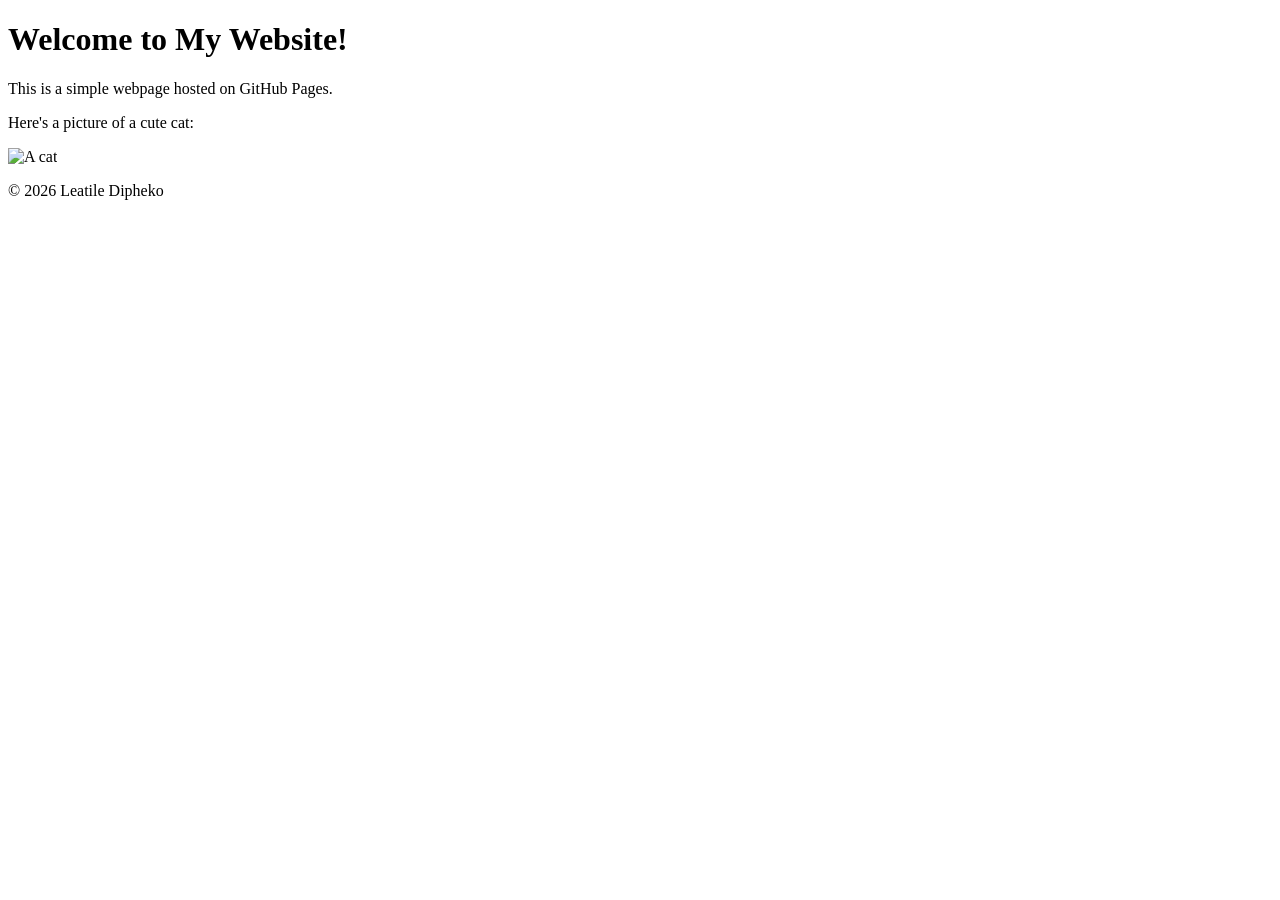
==== index.html @ f86eecaa "Set image to medium size" ====
<!DOCTYPE html>

<html lang="en">

<head>

<meta charset="UTF-8">

<meta name="viewport" content="width=device-width, initial-scale=1.0">

<title>My First GitHub Page</title>

</head>

<body>

<header>

<h1>Welcome to My Website!</h1>

</header>


<main>

<p>This is a simple webpage hosted on GitHub Pages.</p>

<p>Here's a picture of a cute cat:</p>
<img src="https://upload.wikimedia.org/wikipedia/commons/3/3a/Cat03.jpg" alt="A cat" width=" 300">


<p> 

</main>

<footer>

<p>&copy; 2026 Leatile Dipheko</p>

</footer>

</body>

</html>
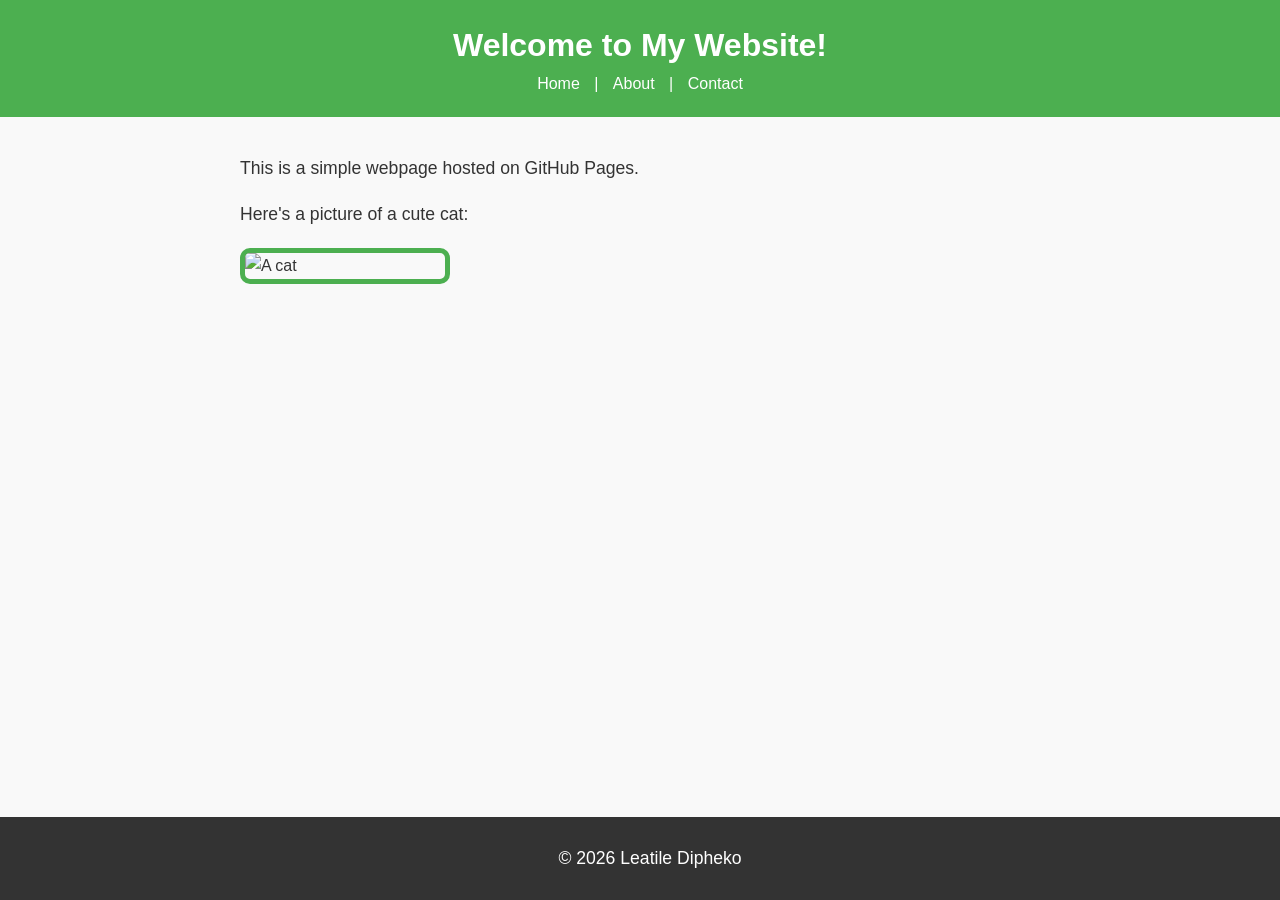
==== commit 80e418e5: "Added CSS3 styling to the website" ====
--- a/index.html
+++ b/index.html
@@ -10,6 +10,8 @@
 
 <title>My First GitHub Page</title>
 
+<link rel="stylesheet" href="styles.css">
+
 </head>
 
 <body>
@@ -17,6 +19,16 @@
 <header>
 
 <h1>Welcome to My Website!</h1>
+
+<nav>
+
+<a href="index.html">Home</a> |
+
+<a href="about.html">About</a> |
+
+<a href="contact.html">Contact</a>
+
+</nav>
 
 </header>
 
@@ -26,7 +38,7 @@
 <p>This is a simple webpage hosted on GitHub Pages.</p>
 
 <p>Here's a picture of a cute cat:</p>
-<img src="https://upload.wikimedia.org/wikipedia/commons/3/3a/Cat03.jpg" alt="A cat" width=" 300">
+<img src="https://upload.wikimedia.org/wikipedia/commons/3/3a/Cat03.jpg" alt="A cat" width=" 200">
 
 
 <p> 
--- a/styles.css
+++ b/styles.css
@@ -0,0 +1,131 @@
+body {
+
+font-family: Arial, sans-serif;
+
+color: #333;
+
+background-color: #f9f9f9;
+
+margin: 0;
+
+padding: 0;
+
+line-height: 1.6;
+
+}
+
+header {
+
+background-color: #4CAF50;
+
+color: white;
+
+padding: 20px;
+
+text-align: center;
+
+}
+
+
+header h1 {
+
+margin: 0;
+
+}
+
+
+nav a {
+
+color: white;
+
+text-decoration: none;
+
+margin: 0 10px;
+
+}
+
+
+nav a:hover {
+
+text-decoration: underline;
+
+}
+
+main {
+
+padding: 20px;
+
+max-width: 800px;
+
+margin: 0 auto;
+
+}
+
+
+main img {
+
+max-width: 100%;
+
+height: auto;
+
+display: block;
+
+margin: 20px 0;
+
+}
+
+footer {
+
+background-color: #333;
+
+color: white;
+
+text-align: center;
+
+padding: 10px;
+
+position: fixed;
+
+bottom: 0;
+
+width: 100%;
+
+}
+
+p {
+
+font-size: 1.1em;
+
+}
+
+
+a {
+
+color: #4CAF50;
+
+text-decoration: none;
+
+}
+
+
+a:hover {
+
+text-decoration: underline;
+
+}
+
+img {
+
+border: 5px solid #4CAF50;
+
+border-radius: 10px;
+
+}
+
+main a[href^="mailto:"] {
+
+color: #ff5722;
+
+font-weight: bold;
+
+}
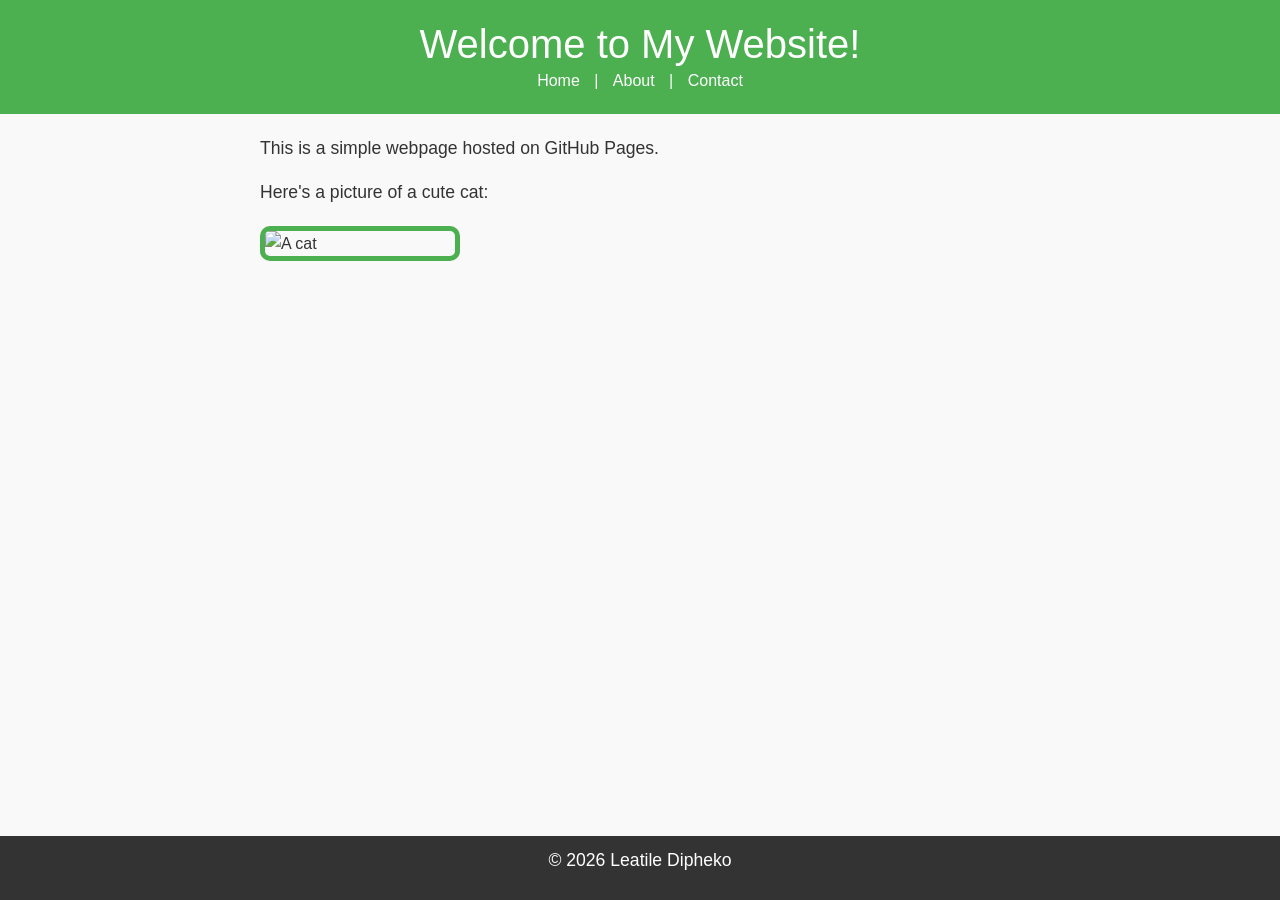
==== commit 4d13facf: "Added CSS3 styling to the website" ====
--- a/index.html
+++ b/index.html
@@ -9,6 +9,10 @@
 <meta name="viewport" content="width=device-width, initial-scale=1.0">
 
 <title>My First GitHub Page</title>
+
+<!-- Bootstrap CSS -->
+
+<link href="https://cdn.jsdelivr.net/npm/bootstrap@5.3.0/dist/css/bootstrap.min.css" rel="stylesheet">
 
 <link rel="stylesheet" href="styles.css">
 
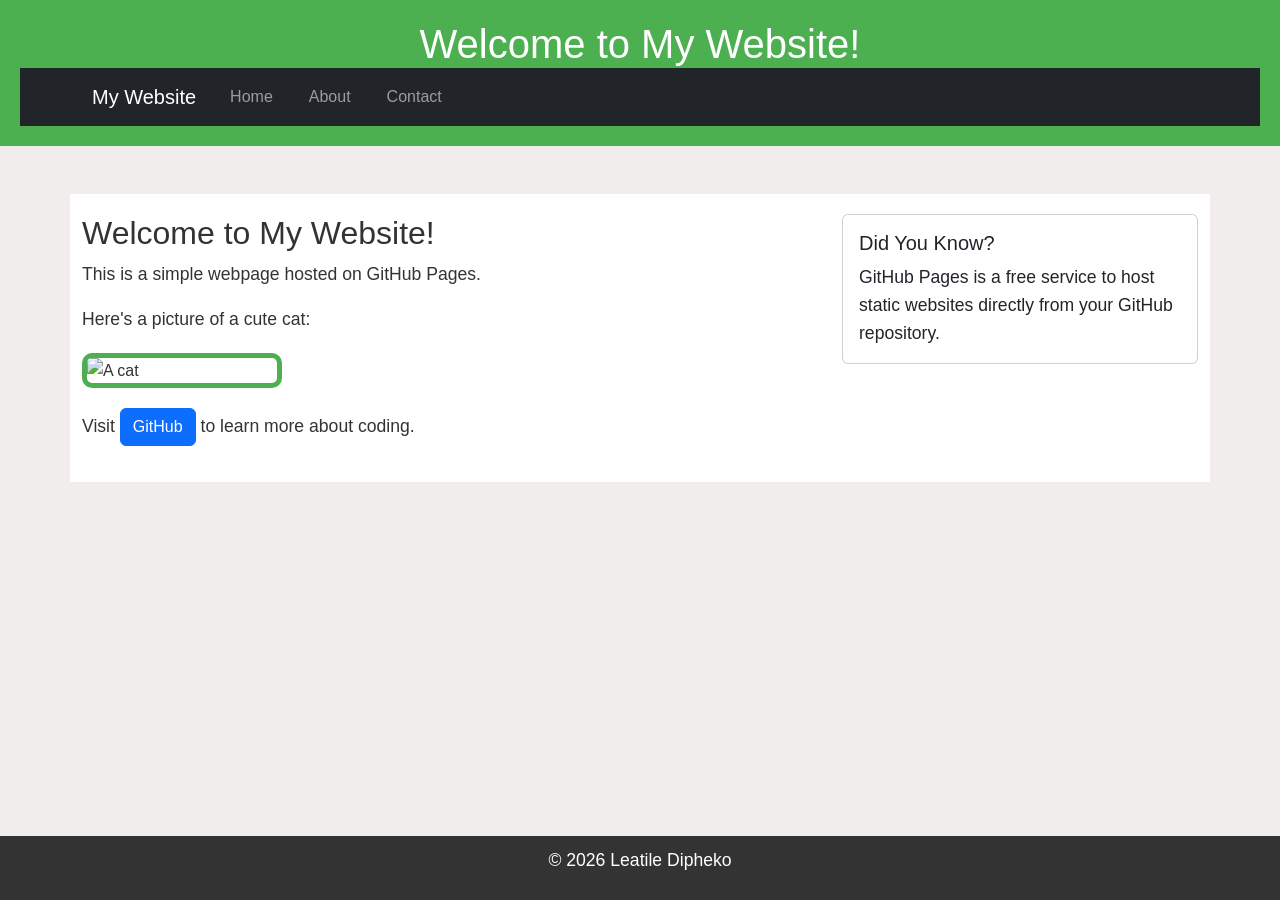
==== commit 2701c179: "Added Bootstrap framework for styling and layout" ====
--- a/index.html
+++ b/index.html
@@ -24,28 +24,84 @@
 
 <h1>Welcome to My Website!</h1>
 
-<nav>
+<nav class="navbar navbar-expand-lg navbar-dark bg-dark">
 
-<a href="index.html">Home</a> |
+<div class="container">
 
-<a href="about.html">About</a> |
+<a class="navbar-brand" href="index.html">My Website</a>
 
-<a href="contact.html">Contact</a>
+<button class="navbar-toggler" type="button" data-bs-toggle="collapse" data-bs-target="#navbarNav">
+
+<span class="navbar-toggler-icon"></span>
+
+</button>
+
+<div class="collapse navbar-collapse" id="navbarNav">
+
+<ul class="navbar-nav">
+
+<li class="nav-item">
+
+<a class="nav-link" href="index.html">Home</a>
+
+</li>
+
+<li class="nav-item">
+
+<a class="nav-link" href="about.html">About</a>
+
+</li>
+
+<li class="nav-item">
+
+<a class="nav-link" href="contact.html">Contact</a>
+
+</li>
+
+</ul>
+
+</div>
+
+</div>
 
 </nav>
 
 </header>
 
 
-<main>
+<main class="container my-5">
+  
+    <div class="row">
 
-<p>This is a simple webpage hosted on GitHub Pages.</p>
+        <div class="col-md-8">
 
-<p>Here's a picture of a cute cat:</p>
-<img src="https://upload.wikimedia.org/wikipedia/commons/3/3a/Cat03.jpg" alt="A cat" width=" 200">
+           <h2>Welcome to My Website!</h2>
+           <p>This is a simple webpage hosted on GitHub Pages.</p>
+           <p>Here's a picture of a cute cat:</p>
+           <img src="https://upload.wikimedia.org/wikipedia/commons/3/3a/Cat03.jpg" alt="A cat" width=" 200">
 
+           <p class="mt-3">Visit <a href="https://github.com" class="btn btn-primary">GitHub</a> to learn more about coding.</p>
 
-<p> 
+</div>
+
+<div class="col-md-4">
+
+<div class="card">
+
+<div class="card-body">
+
+<h5 class="card-title">Did You Know?</h5>
+
+<p class="card-text">GitHub Pages is a free service to host static websites directly from your GitHub repository.</p>
+
+</div>
+
+</div>
+
+</div>
+
+</div>
+
 
 </main>
 
@@ -55,6 +111,12 @@
 
 </footer>
 
+<!-- Bootstrap JS and dependencies -->
+
+<script src="https://cdn.jsdelivr.net/npm/@popperjs/core@2.11.6/dist/umd/popper.min.js"></script>
+
+<script src="https://cdn.jsdelivr.net/npm/bootstrap@5.3.0/dist/js/bootstrap.min.js"></script>
+
 </body>
 
 </html>
--- a/styles.css
+++ b/styles.css
@@ -4,7 +4,7 @@
 
 color: #333;
 
-background-color: #f9f9f9;
+background-color: #f2eded;
 
 margin: 0;
 
@@ -58,6 +58,8 @@
 max-width: 800px;
 
 margin: 0 auto;
+
+background-color: white;
 
 }
 
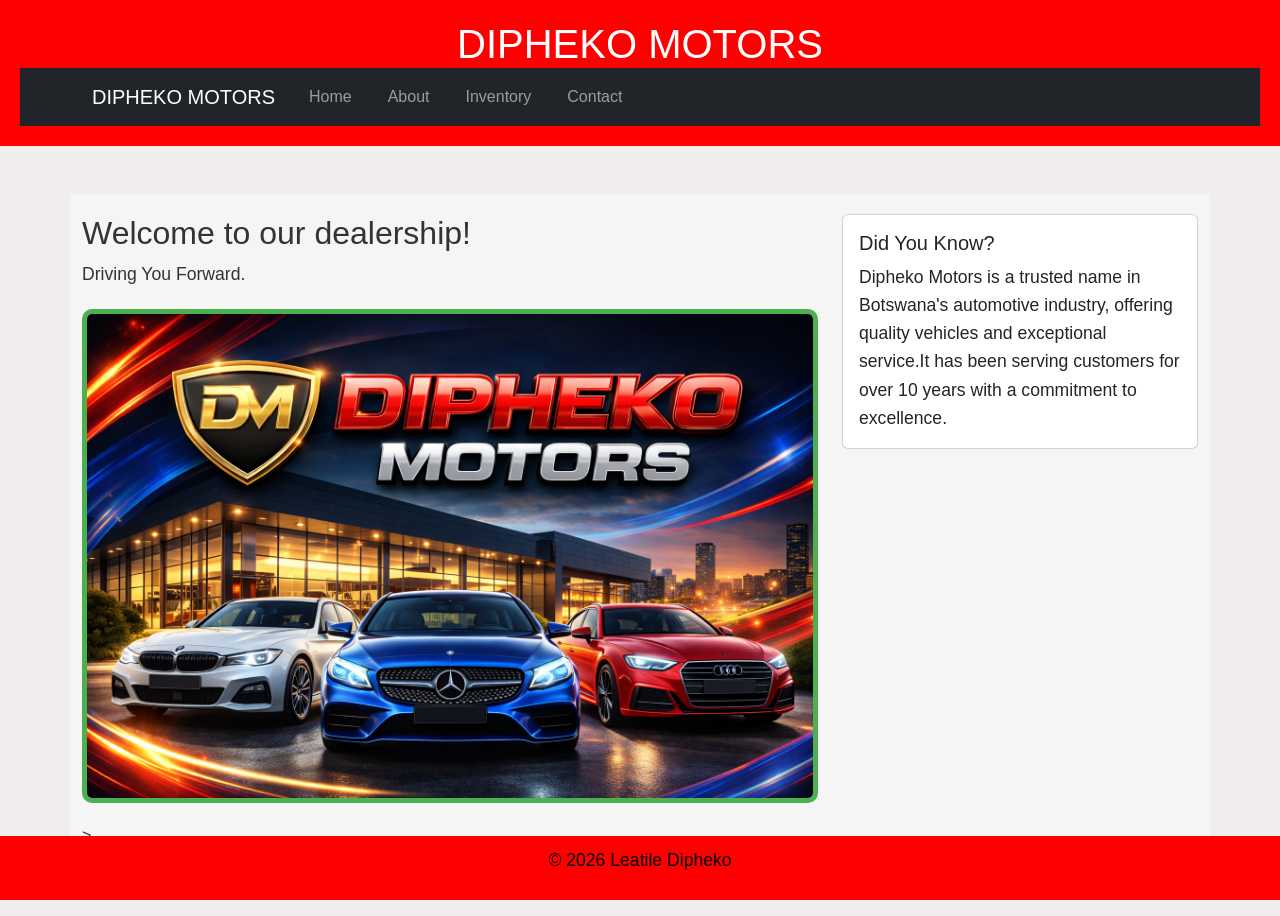
==== commit d6c6f85b: "Updated website" ====
--- a/index.html
+++ b/index.html
@@ -22,13 +22,13 @@
 
 <header>
 
-<h1>Welcome to My Website!</h1>
+<h1>DIPHEKO MOTORS</h1>
 
 <nav class="navbar navbar-expand-lg navbar-dark bg-dark">
 
 <div class="container">
 
-<a class="navbar-brand" href="index.html">My Website</a>
+<a class="navbar-brand" href="index.html">DIPHEKO MOTORS</a>
 
 <button class="navbar-toggler" type="button" data-bs-toggle="collapse" data-bs-target="#navbarNav">
 
@@ -49,6 +49,12 @@
 <li class="nav-item">
 
 <a class="nav-link" href="about.html">About</a>
+
+</li>
+
+</li class="nav-item">
+
+<a class="nav-link" href="inventory.html">Inventory</a>
 
 </li>
 
@@ -75,12 +81,12 @@
 
         <div class="col-md-8">
 
-           <h2>Welcome to My Website!</h2>
-           <p>This is a simple webpage hosted on GitHub Pages.</p>
-           <p>Here's a picture of a cute cat:</p>
-           <img src="https://upload.wikimedia.org/wikipedia/commons/3/3a/Cat03.jpg" alt="A cat" width=" 200">
+           <h2>Welcome to our dealership!</h2>
+           
+           <p>Driving You Forward.</p>
+           <img src="Delearship.png" alt="A dealership company">>
 
-           <p class="mt-3">Visit <a href="https://github.com" class="btn btn-primary">GitHub</a> to learn more about coding.</p>
+           
 
 </div>
 
@@ -92,7 +98,7 @@
 
 <h5 class="card-title">Did You Know?</h5>
 
-<p class="card-text">GitHub Pages is a free service to host static websites directly from your GitHub repository.</p>
+<p class="card-text">Dipheko Motors is a trusted name in Botswana's automotive industry, offering quality vehicles and exceptional service.It has been serving customers for over 10 years with a commitment to excellence.</p>
 
 </div>
 
--- a/styles.css
+++ b/styles.css
@@ -16,7 +16,7 @@
 
 header {
 
-background-color: #4CAF50;
+background-color: #ff0000;
 
 color: white;
 
@@ -59,7 +59,8 @@
 
 margin: 0 auto;
 
-background-color: white;
+background-color: whitesmoke
+
 
 }
 
@@ -70,7 +71,7 @@
 
 height: auto;
 
-display: block;
+display: grid;
 
 margin: 20px 0;
 
@@ -78,9 +79,9 @@
 
 footer {
 
-background-color: #333;
+background-color: red;
 
-color: white;
+color: black;
 
 text-align: center;
 
@@ -103,7 +104,7 @@
 
 a {
 
-color: #4CAF50;
+color:red
 
 text-decoration: none;
 
@@ -126,7 +127,7 @@
 
 main a[href^="mailto:"] {
 
-color: #ff5722;
+color: #000000;
 
 font-weight: bold;
 
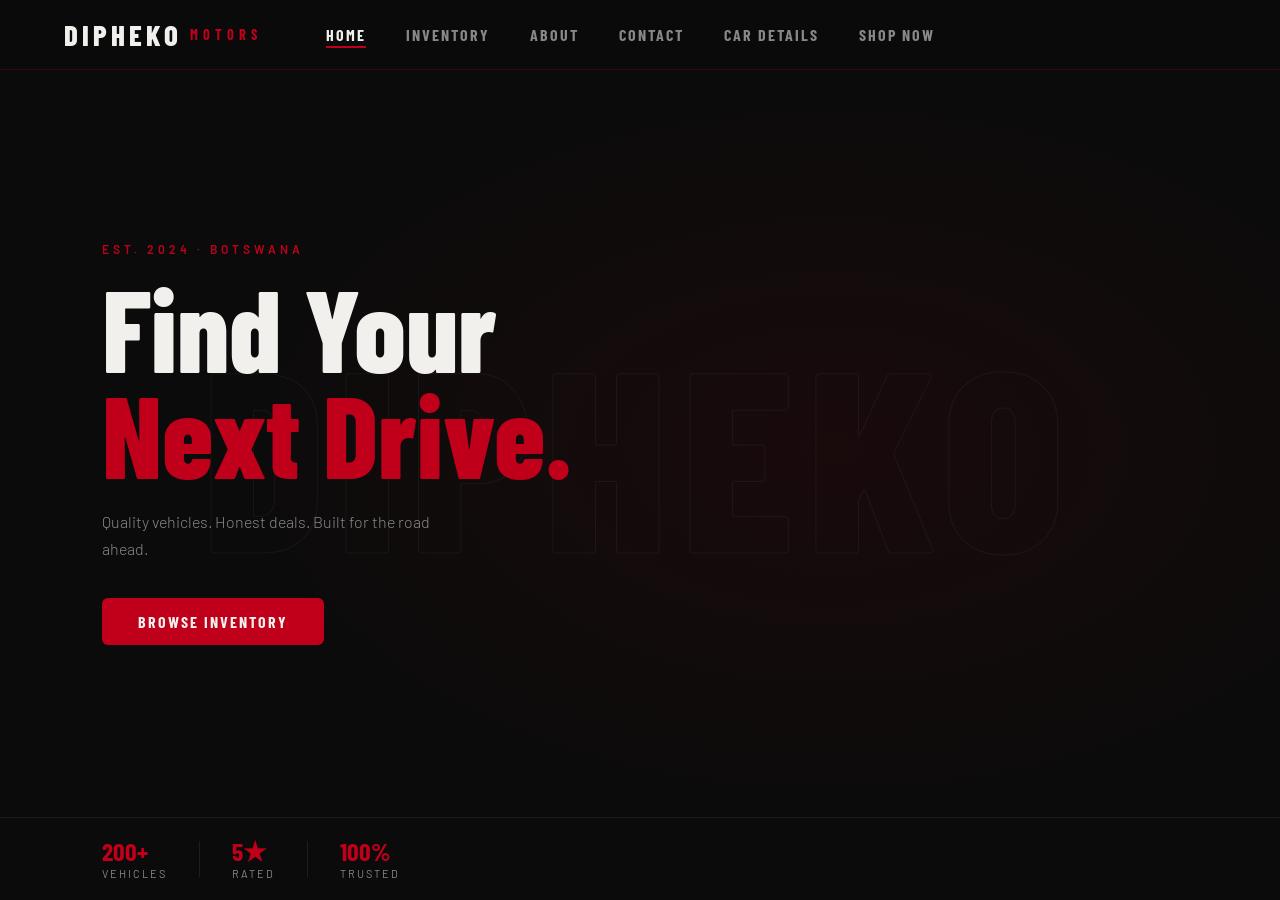
==== commit 574d3cb3: "Update Website" ====
--- a/index.html
+++ b/index.html
@@ -1,129 +1,144 @@
 <!DOCTYPE html>
+<html lang="en">
+<head>
+  <meta charset="UTF-8" />
+  <meta name="viewport" content="width=device-width, initial-scale=1.0"/>
+  <title>Dipheko Motors</title>
+  <link href="https://fonts.googleapis.com/css2?family=Barlow+Condensed:wght@700;800&family=Barlow:wght@300;400&display=swap" rel="stylesheet"/>
+  <style>
+    *, *::before, *::after { box-sizing: border-box; margin: 0; padding: 0; }
+    html, body { height: 100%; font-family: 'Barlow', sans-serif; background: #0b0b0b; color: #f2f0ed; overflow: hidden; }
+    a { text-decoration: none; color: inherit; }
+    ul { list-style: none; }
 
-<html lang="en">
+    nav {
+      position: fixed; top: 0; left: 0; right: 0;
+      height: 70px; z-index: 100;
+      display: flex; align-items: center;
+      padding: 0 5%;
+      background: rgba(11,11,11,0.96);
+      border-bottom: 1px solid rgba(192,0,26,0.25);
+    }
+    .logo-main {
+      font-family: 'Barlow Condensed', sans-serif;
+      font-size: 1.8rem; font-weight: 800; letter-spacing: 4px; color: #f2f0ed;
+    }
+    .logo-sub {
+      font-family: 'Barlow Condensed', sans-serif;
+      font-size: 0.9rem; font-weight: 700; letter-spacing: 5px; color: #c0001a; margin-left: 8px;
+    }
+    .nav-links {
+      display: flex; align-items: center; gap: 2.5rem;
+      margin-left: 4rem;
+    }
+    .nav-links a {
+      font-family: 'Barlow Condensed', sans-serif;
+      font-size: 1rem; font-weight: 700; letter-spacing: 2px;
+      text-transform: uppercase; color: #888;
+      padding-bottom: 4px; position: relative; transition: color 0.2s;
+    }
+    .nav-links a::after {
+      content: ''; position: absolute; bottom: 0; left: 0; right: 0;
+      height: 2px; background: #c0001a; transform: scaleX(0); transition: transform 0.2s;
+    }
+    .nav-links a:hover, .nav-links a.active { color: #f2f0ed; }
+    .nav-links a:hover::after, .nav-links a.active::after { transform: scaleX(1); }
 
-<head>
-
-<meta charset="UTF-8">
-
-<meta name="viewport" content="width=device-width, initial-scale=1.0">
-
-<title>My First GitHub Page</title>
-
-<!-- Bootstrap CSS -->
-
-<link href="https://cdn.jsdelivr.net/npm/bootstrap@5.3.0/dist/css/bootstrap.min.css" rel="stylesheet">
-
-<link rel="stylesheet" href="styles.css">
-
+    main {
+      padding-top: 70px; height: 100vh;
+      position: relative; overflow: hidden;
+      display: flex; flex-direction: column;
+      background: radial-gradient(ellipse 70% 60% at 65% 50%, rgba(192,0,26,0.08) 0%, transparent 70%), #0b0b0b;
+    }
+    .bg-logo {
+      position: absolute; top: 50%; left: 50%; transform: translate(-50%, -50%);
+      font-family: 'Barlow Condensed', sans-serif; font-weight: 800;
+      font-size: clamp(8rem, 20vw, 20rem); letter-spacing: 0.05em;
+      color: transparent; -webkit-text-stroke: 1px rgba(255,255,255,0.05);
+      white-space: nowrap; pointer-events: none; user-select: none; z-index: 0;
+    }
+    .hero {
+      flex: 1; display: flex; align-items: center;
+      padding: 0 8%; position: relative; z-index: 1;
+    }
+    .hero-inner { animation: fadeUp 0.8s ease both; }
+    .hero-tag {
+      font-size: 0.75rem; font-weight: 600; letter-spacing: 4px;
+      text-transform: uppercase; color: #c0001a; margin-bottom: 18px;
+    }
+    h1 {
+      font-family: 'Barlow Condensed', sans-serif;
+      font-size: clamp(4rem, 9vw, 8rem); font-weight: 800;
+      line-height: 0.92; color: #f2f0ed; margin-bottom: 22px;
+    }
+    h1 span { color: #c0001a; }
+    .hero-desc {
+      font-size: 1rem; font-weight: 300; color: #888;
+      margin-bottom: 36px; max-width: 360px; line-height: 1.7;
+    }
+    .hero-btn {
+      display: inline-block; background: #c0001a; color: #f2f0ed;
+      font-family: 'Barlow Condensed', sans-serif;
+      font-size: 1rem; font-weight: 700; letter-spacing: 2px;
+      text-transform: uppercase; padding: 14px 36px; border-radius: 6px;
+      transition: opacity 0.2s, transform 0.2s;
+    }
+    .hero-btn:hover { opacity: 0.85; transform: translateY(-2px); }
+    .bottom-bar {
+      position: relative; z-index: 1;
+      display: flex; align-items: center; gap: 32px;
+      padding: 20px 8%; border-top: 1px solid rgba(255,255,255,0.06);
+      animation: fadeUp 0.8s 0.2s ease both;
+    }
+    .stat { display: flex; flex-direction: column; }
+    .stat-num {
+      font-family: 'Barlow Condensed', sans-serif;
+      font-size: 1.6rem; font-weight: 700; color: #c0001a; line-height: 1;
+    }
+    .stat-label {
+      font-size: 0.68rem; letter-spacing: 2px;
+      text-transform: uppercase; color: #888; margin-top: 3px;
+    }
+    .divider { width: 1px; height: 36px; background: rgba(255,255,255,0.08); }
+    @keyframes fadeUp {
+      from { opacity: 0; transform: translateY(20px); }
+      to   { opacity: 1; transform: translateY(0); }
+    }
+  </style>
 </head>
-
 <body>
 
-<header>
+  <nav>
+    <span class="logo-main">DIPHEKO</span>
+    <span class="logo-sub">MOTORS</span>
+    <ul class="nav-links">
+      <li><a href="index.html" class="active">Home</a></li>
+      <li><a href="inventory.html">Inventory</a></li>
+      <li><a href="about.html">About</a></li>
+      <li><a href="contact.html">Contact</a></li>
+      <li><a href="cardetails.html">Car Details</a></li>
+      <li><a href="shop.html">Shop Now</a></li>
+    </ul>
+  </nav>
 
-<h1>DIPHEKO MOTORS</h1>
-
-<nav class="navbar navbar-expand-lg navbar-dark bg-dark">
-
-<div class="container">
-
-<a class="navbar-brand" href="index.html">DIPHEKO MOTORS</a>
-
-<button class="navbar-toggler" type="button" data-bs-toggle="collapse" data-bs-target="#navbarNav">
-
-<span class="navbar-toggler-icon"></span>
-
-</button>
-
-<div class="collapse navbar-collapse" id="navbarNav">
-
-<ul class="navbar-nav">
-
-<li class="nav-item">
-
-<a class="nav-link" href="index.html">Home</a>
-
-</li>
-
-<li class="nav-item">
-
-<a class="nav-link" href="about.html">About</a>
-
-</li>
-
-</li class="nav-item">
-
-<a class="nav-link" href="inventory.html">Inventory</a>
-
-</li>
-
-<li class="nav-item">
-
-<a class="nav-link" href="contact.html">Contact</a>
-
-</li>
-
-</ul>
-
-</div>
-
-</div>
-
-</nav>
-
-</header>
-
-
-<main class="container my-5">
-  
-    <div class="row">
-
-        <div class="col-md-8">
-
-           <h2>Welcome to our dealership!</h2>
-           
-           <p>Driving You Forward.</p>
-           <img src="Delearship.png" alt="A dealership company">>
-
-           
-
-</div>
-
-<div class="col-md-4">
-
-<div class="card">
-
-<div class="card-body">
-
-<h5 class="card-title">Did You Know?</h5>
-
-<p class="card-text">Dipheko Motors is a trusted name in Botswana's automotive industry, offering quality vehicles and exceptional service.It has been serving customers for over 10 years with a commitment to excellence.</p>
-
-</div>
-
-</div>
-
-</div>
-
-</div>
-
-
-</main>
-
-<footer>
-
-<p>&copy; 2026 Leatile Dipheko</p>
-
-</footer>
-
-<!-- Bootstrap JS and dependencies -->
-
-<script src="https://cdn.jsdelivr.net/npm/@popperjs/core@2.11.6/dist/umd/popper.min.js"></script>
-
-<script src="https://cdn.jsdelivr.net/npm/bootstrap@5.3.0/dist/js/bootstrap.min.js"></script>
+  <main>
+    <div class="bg-logo" aria-hidden="true">DIPHEKO</div>
+    <div class="hero">
+      <div class="hero-inner">
+        <p class="hero-tag">Est. 2024 &middot; Botswana</p>
+        <h1>Find Your<br/><span>Next Drive.</span></h1>
+        <p class="hero-desc">Quality vehicles. Honest deals. Built for the road ahead.</p>
+        <a href="inventory.html" class="hero-btn">Browse Inventory</a>
+      </div>
+    </div>
+    <div class="bottom-bar">
+      <div class="stat"><span class="stat-num">200+</span><span class="stat-label">Vehicles</span></div>
+      <div class="divider"></div>
+      <div class="stat"><span class="stat-num">5&#9733;</span><span class="stat-label">Rated</span></div>
+      <div class="divider"></div>
+      <div class="stat"><span class="stat-num">100%</span><span class="stat-label">Trusted</span></div>
+    </div>
+  </main>
 
 </body>
-
-</html>
-
+</html>
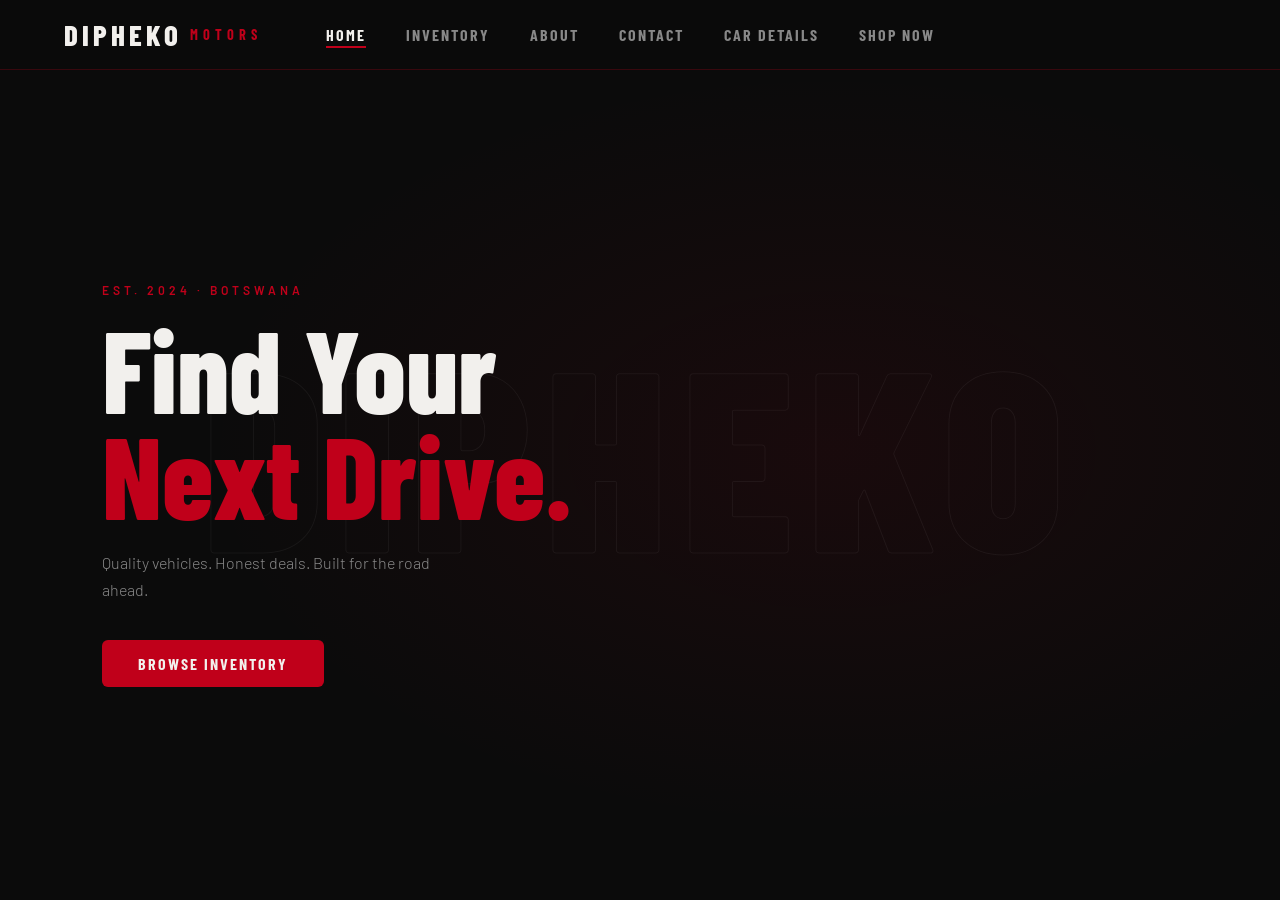
==== commit d43de507: "Update Website" ====
--- a/index.html
+++ b/index.html
@@ -131,13 +131,7 @@
         <a href="inventory.html" class="hero-btn">Browse Inventory</a>
       </div>
     </div>
-    <div class="bottom-bar">
-      <div class="stat"><span class="stat-num">200+</span><span class="stat-label">Vehicles</span></div>
-      <div class="divider"></div>
-      <div class="stat"><span class="stat-num">5&#9733;</span><span class="stat-label">Rated</span></div>
-      <div class="divider"></div>
-      <div class="stat"><span class="stat-num">100%</span><span class="stat-label">Trusted</span></div>
-    </div>
+   
   </main>
 
 </body>
